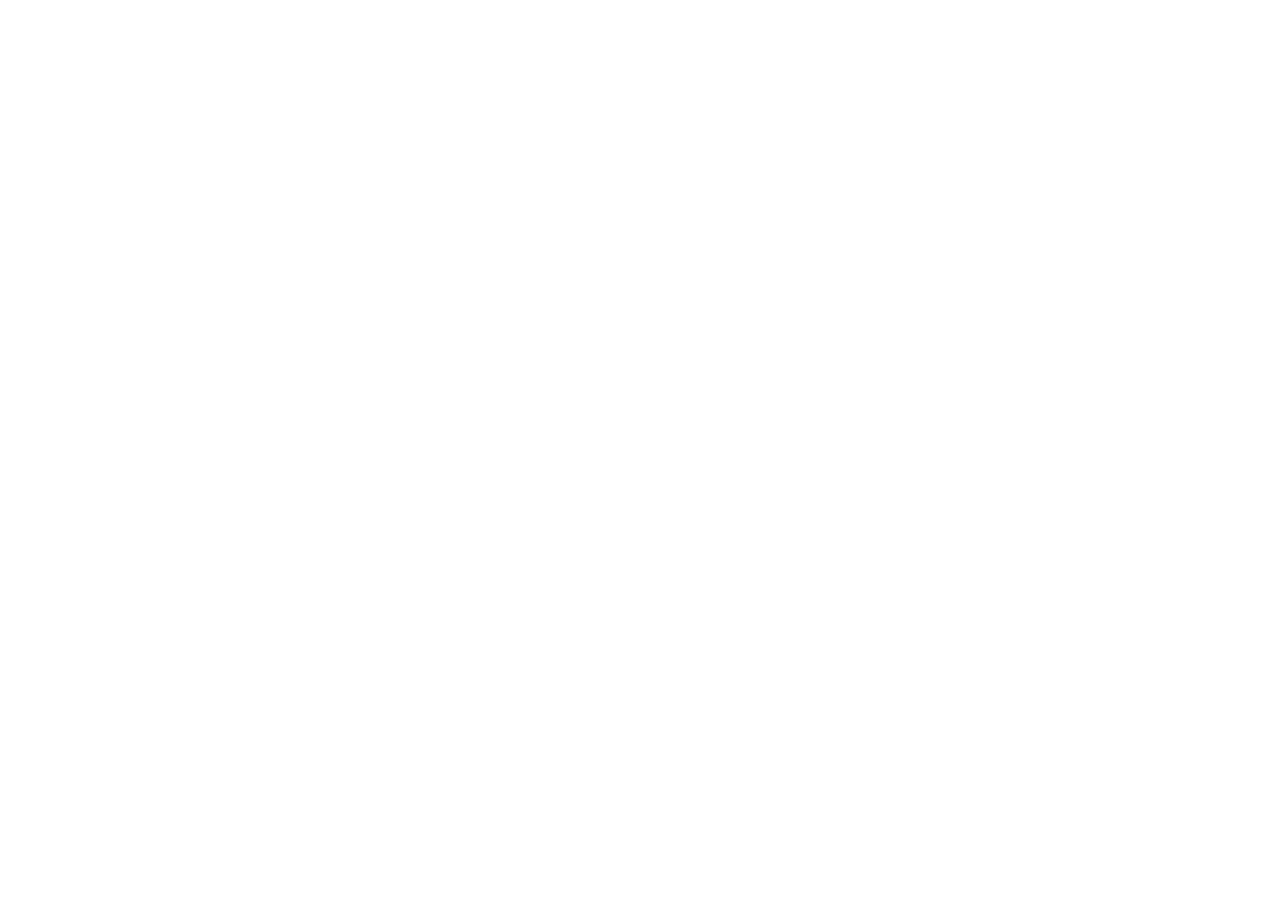
==== bank.html @ f5669d85 "new html file is added" ====
<!DOCTYPE html>
<html lang="en">

<head>
    <meta charset="UTF-8">
    <meta name="viewport" content="width=device-width, initial-scale=1.0">
    <link rel="stylesheet" href="./style.css">
    <title>Baap er Bank</title>
</head>


<body>
    <script src="./index.js"></script>
</body>

</html>
---- style.css ----
* {
    margin: 0px;
    padding: 0px;
    box-sizing: border-box;
}

#heading-bank {
    font-size: 35px;
    font-family: Verdana, Geneva, Tahoma, sans-serif;
    text-align: center;
    margin-top: 35px;
    color: purple;
}

#partial-heading {
    color: crimson;
}

#bank-section {
    width: 70%;
    background-color: aquamarine;
    margin: 35px auto;
    padding: 30px 30px;
    border-radius: 5px;
    box-shadow: rgba(0, 0, 0, 0.24) 0px 3px 8px;
}

#login-heading {
    font-size: 23px;
    margin-bottom: 10px;
}

#user-email,
#user-password {
    border-radius: 5px;
    width: 55%;
    padding: 7px 10px;
    border: 0px;
    outline: 0px;
    margin-top: 10px;
}

#button-submit {
    background-color: #EA4C89;
    border-radius: 8px;
    border-style: none;
    margin-top: 15px;
    color: #FFFFFF;
    cursor: pointer;
    font-size: 15px;
    font-weight: bolder;
    height: 40px;
    padding: 10px 20px;
    text-align: center;
}

#button-submit:hover {
    background-color: #F082AC;
}
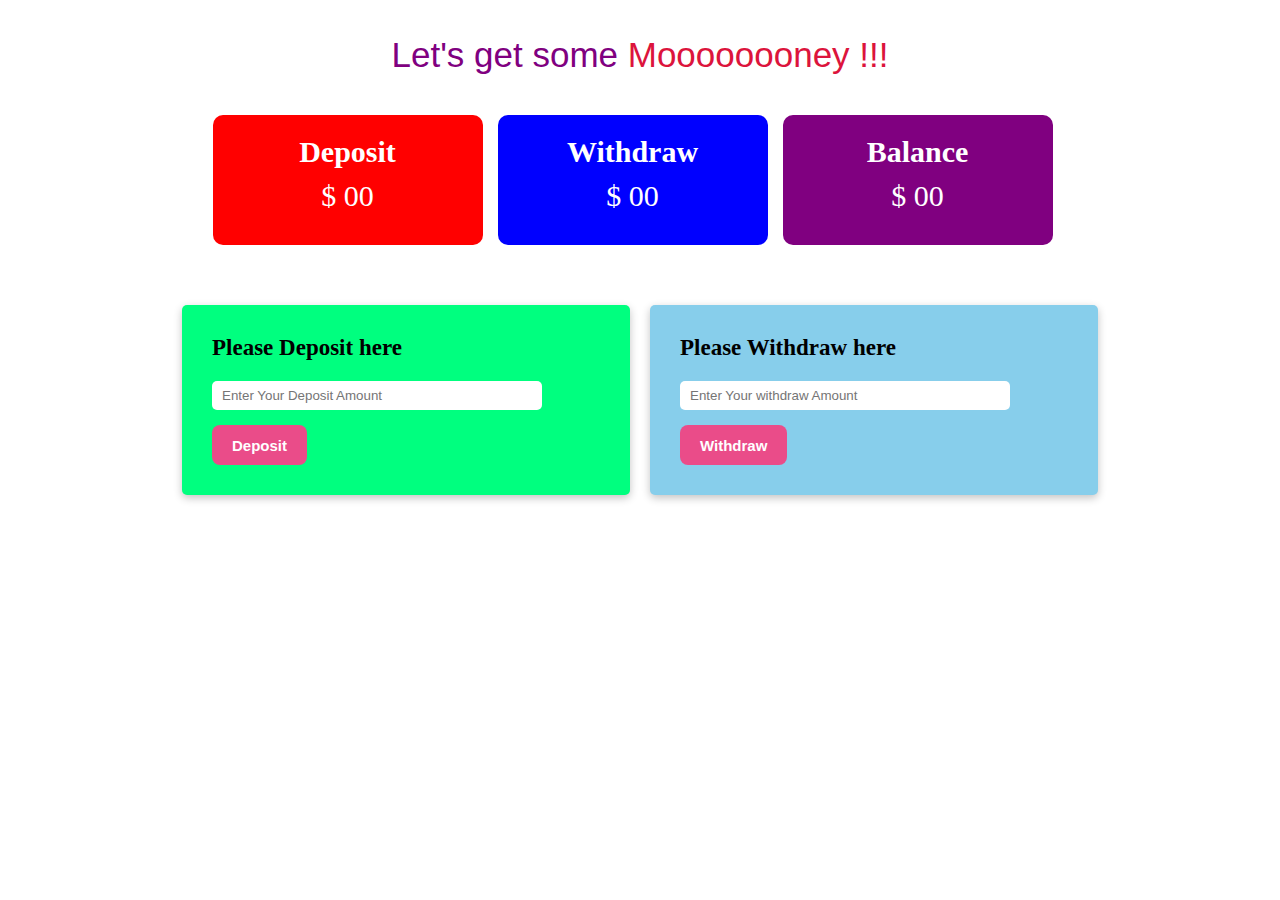
==== commit 5548f196: "baap er bank er main hlml part is added" ====
--- a/bank.html
+++ b/bank.html
@@ -7,9 +7,37 @@
     <link rel="stylesheet" href="./style.css">
     <title>Baap er Bank</title>
 </head>
-
+<header id="header-money">Let's get some <span id="partial-money">Moooooooney !!!</span></header>
 
 <body>
+    <section id="some-money-section">
+        <div id="deposit-division">
+            <h1 id="deposit-title">Deposit</h1>
+            <p id="deposit-money"><span>$ </span>00</p>
+        </div>
+        <div id="withdraw-division">
+            <h1 id="deposit-title">Withdraw</h1>
+            <p id="deposit-money"><span>$ </span>00</p>
+        </div>
+        <div id="balance-division">
+            <h1 id="deposit-title">Balance</h1>
+            <p id="deposit-money"><span>$ </span>00</p>
+        </div>
+    </section>
+    <section id="calculation">
+        <div id="deposit-calculation">
+            <h1 id="login-heading">Please Deposit here</h1>
+            <input type="number" id="deposit-amount" placeholder="Enter Your Deposit Amount">
+            <br>
+            <button type="button" id="button-submit">Deposit</button>
+        </div>
+        <div id="withdraw-calculation">
+            <h1 id="login-heading">Please Withdraw here</h1>
+            <input type="number" id="withdraw-amount" placeholder="Enter Your withdraw Amount">
+            <br>
+            <button type="button" id="button-submit">Withdraw</button>
+        </div>
+    </section>
     <script src="./index.js"></script>
 </body>
 
--- a/style.css
+++ b/style.css
@@ -4,7 +4,8 @@
     box-sizing: border-box;
 }
 
-#heading-bank {
+#heading-bank,
+#header-money {
     font-size: 35px;
     font-family: Verdana, Geneva, Tahoma, sans-serif;
     text-align: center;
@@ -12,7 +13,8 @@
     color: purple;
 }
 
-#partial-heading {
+#partial-heading,
+#partial-money {
     color: crimson;
 }
 
@@ -56,4 +58,94 @@
 
 #button-submit:hover {
     background-color: #F082AC;
+}
+
+#some-money-section {
+    width: 80%;
+    background-color: white;
+    padding: 40px 20px;
+    margin: 0px auto;
+    display: flex;
+    justify-content: center;
+
+}
+
+#deposit-division {
+    height: 130px;
+    width: 270px;
+    background-color: red;
+    border-radius: 10px;
+    color: white;
+    margin-right: 15px;
+}
+
+#deposit-title {
+    font-size: 30px;
+    text-align: center;
+    padding-top: 20px;
+
+}
+
+#deposit-money {
+    font-size: 30px;
+    text-align: center;
+    margin-top: 10px;
+}
+
+#withdraw-division {
+    height: 130px;
+    width: 270px;
+    background-color: blue;
+    border-radius: 10px;
+    color: white;
+    margin-right: 15px;
+}
+
+#balance-division {
+    height: 130px;
+    width: 270px;
+    background-color: purple;
+    border-radius: 10px;
+    color: white;
+    margin-right: 15px;
+}
+
+
+
+#deposit-calculation {
+    width: 35%;
+    background-color: springgreen;
+    padding: 30px 30px;
+    border-radius: 5px;
+    box-shadow: rgba(0, 0, 0, 0.24) 0px 3px 8px;
+}
+
+#withdraw-calculation {
+    width: 35%;
+    background-color: skyblue;
+    padding: 30px 30px;
+    border-radius: 5px;
+    box-shadow: rgba(0, 0, 0, 0.24) 0px 3px 8px;
+}
+
+input::-webkit-inner-spin-button {
+    -webkit-appearance: none;
+    margin: 0;
+}
+
+#deposit-amount,
+#withdraw-amount {
+    border-radius: 5px;
+    width: 85%;
+    padding: 7px 10px;
+    border: 0px;
+    outline: 0px;
+    margin-top: 10px;
+}
+
+#calculation {
+    display: flex;
+    gap: 20px;
+    justify-content: center;
+    margin-top: 20px;
 }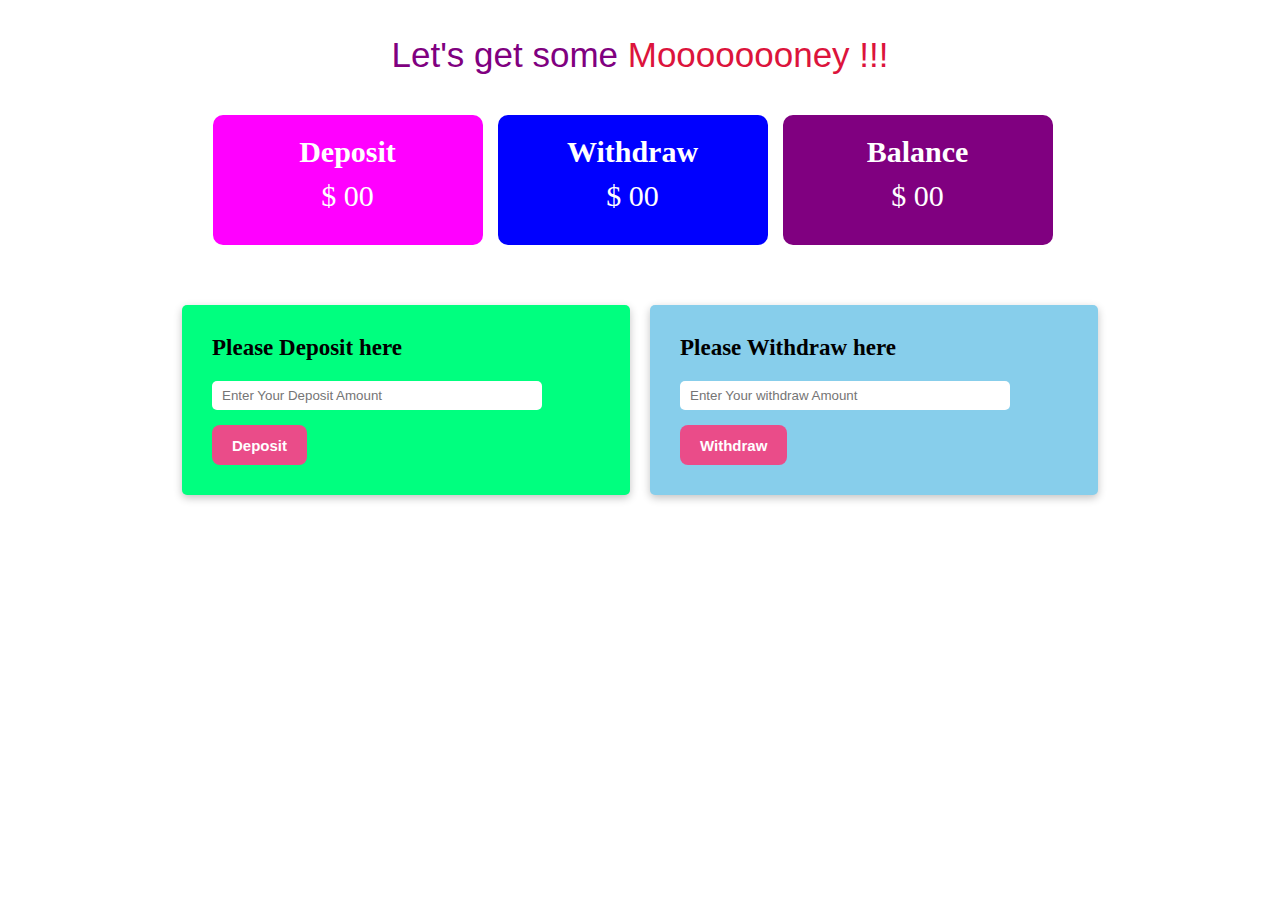
==== commit a07532a9: "something is added" ====
--- a/bank.html
+++ b/bank.html
@@ -13,15 +13,15 @@
     <section id="some-money-section">
         <div id="deposit-division">
             <h1 id="deposit-title">Deposit</h1>
-            <p id="deposit-money"><span>$ </span>00</p>
+            <p id="deposit-money">$ <span>00</span></p>
         </div>
         <div id="withdraw-division">
             <h1 id="deposit-title">Withdraw</h1>
-            <p id="deposit-money"><span>$ </span>00</p>
+            <p id="deposit-money">$ <span>00</span></p>
         </div>
         <div id="balance-division">
             <h1 id="deposit-title">Balance</h1>
-            <p id="deposit-money"><span>$ </span>00</p>
+            <p id="deposit-money"> $ <span>00</span></p>
         </div>
     </section>
     <section id="calculation">
--- a/style.css
+++ b/style.css
@@ -73,7 +73,7 @@
 #deposit-division {
     height: 130px;
     width: 270px;
-    background-color: red;
+    background-color: magenta;
     border-radius: 10px;
     color: white;
     margin-right: 15px;
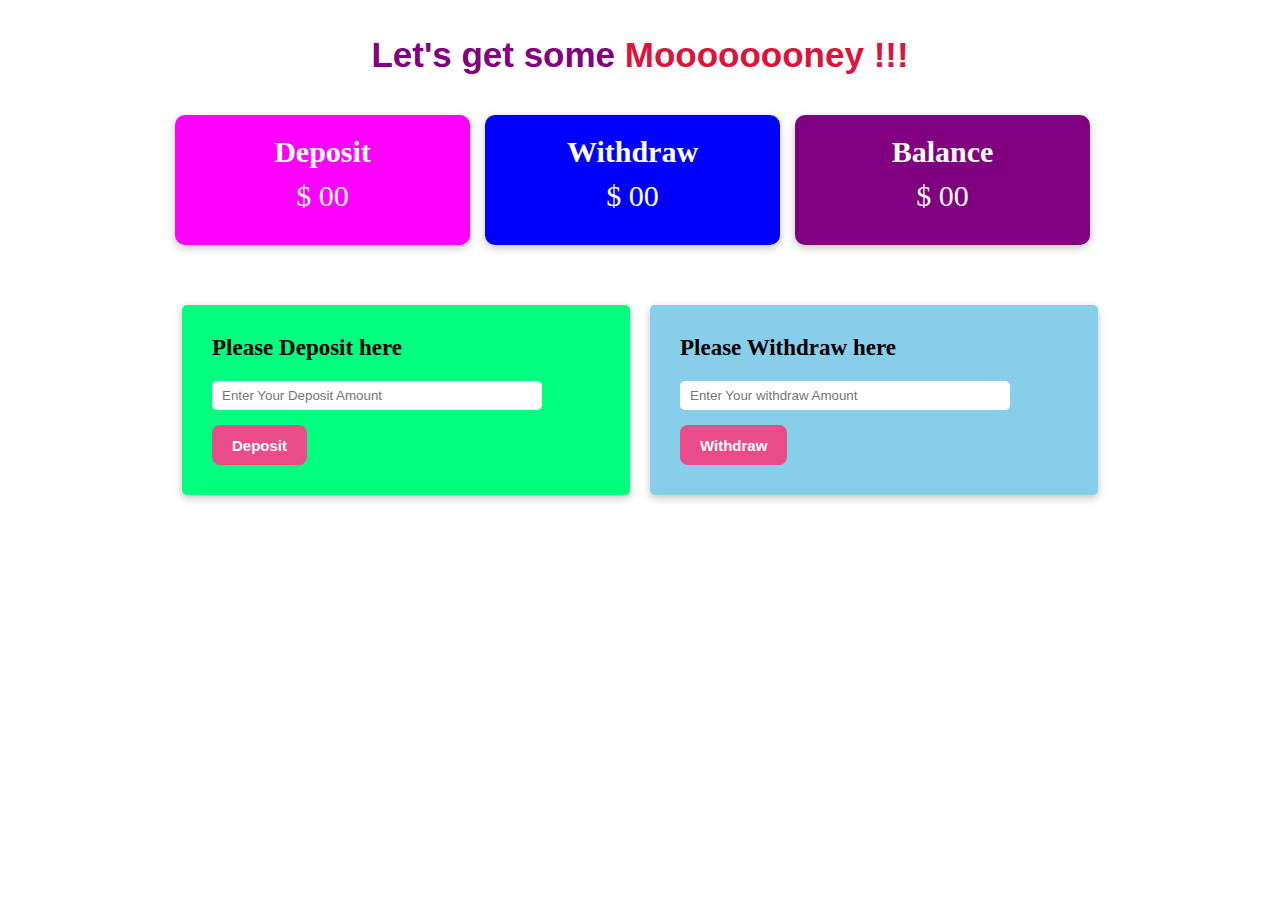
==== commit 3104a3db: "html part is totally completed" ====
--- a/bank.html
+++ b/bank.html
@@ -7,7 +7,9 @@
     <link rel="stylesheet" href="./style.css">
     <title>Baap er Bank</title>
 </head>
-<header id="header-money">Let's get some <span id="partial-money">Moooooooney !!!</span></header>
+<header>
+    <h1 id="header-money">Let's get some <span id="partial-money">Moooooooney !!!</span></h1>
+</header>
 
 <body>
     <section id="some-money-section">
--- a/style.css
+++ b/style.css
@@ -72,11 +72,12 @@
 
 #deposit-division {
     height: 130px;
-    width: 270px;
+    width: 295px;
     background-color: magenta;
     border-radius: 10px;
     color: white;
     margin-right: 15px;
+    box-shadow: rgba(0, 0, 0, 0.24) 0px 3px 8px;
 }
 
 #deposit-title {
@@ -94,20 +95,22 @@
 
 #withdraw-division {
     height: 130px;
-    width: 270px;
+    width: 295px;
     background-color: blue;
     border-radius: 10px;
     color: white;
     margin-right: 15px;
+    box-shadow: rgba(0, 0, 0, 0.24) 0px 3px 8px;
 }
 
 #balance-division {
     height: 130px;
-    width: 270px;
+    width: 295px;
     background-color: purple;
     border-radius: 10px;
     color: white;
     margin-right: 15px;
+    box-shadow: rgba(0, 0, 0, 0.24) 0px 3px 8px;
 }
 
 
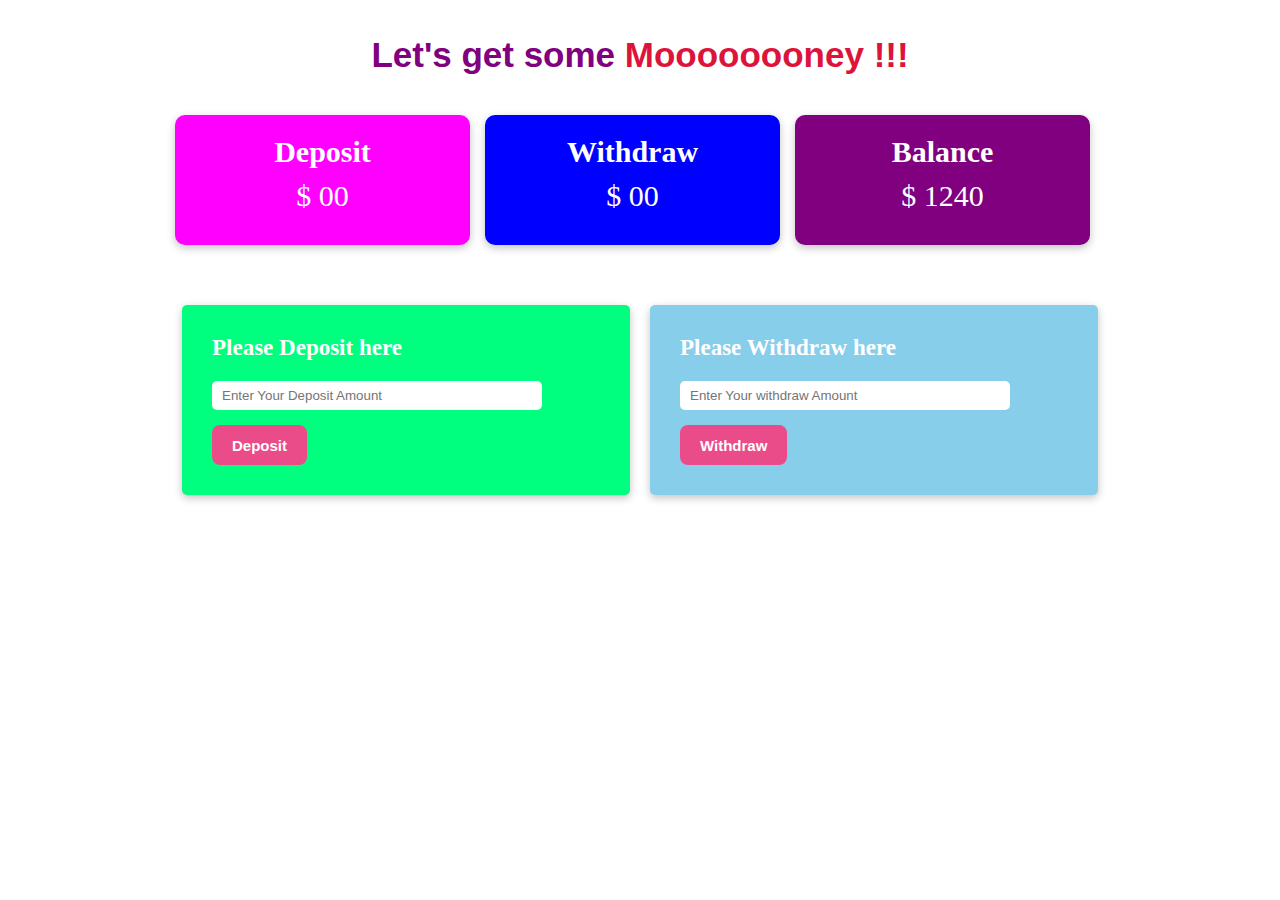
==== commit 576128dc: "deposit section is about completed" ====
--- a/bank.html
+++ b/bank.html
@@ -15,7 +15,7 @@
     <section id="some-money-section">
         <div id="deposit-division">
             <h1 id="deposit-title">Deposit</h1>
-            <p id="deposit-money">$ <span>00</span></p>
+            <p id="deposit-money">$ <span id="deposit-store">00</span></p>
         </div>
         <div id="withdraw-division">
             <h1 id="deposit-title">Withdraw</h1>
@@ -23,7 +23,7 @@
         </div>
         <div id="balance-division">
             <h1 id="deposit-title">Balance</h1>
-            <p id="deposit-money"> $ <span>00</span></p>
+            <p id="deposit-money"> $ <span id="balance-stored">1240</span></p>
         </div>
     </section>
     <section id="calculation">
@@ -31,16 +31,16 @@
             <h1 id="login-heading">Please Deposit here</h1>
             <input type="number" id="deposit-amount" placeholder="Enter Your Deposit Amount">
             <br>
-            <button type="button" id="button-submit">Deposit</button>
+            <button type="button" id="button-deposit">Deposit</button>
         </div>
         <div id="withdraw-calculation">
             <h1 id="login-heading">Please Withdraw here</h1>
             <input type="number" id="withdraw-amount" placeholder="Enter Your withdraw Amount">
             <br>
-            <button type="button" id="button-submit">Withdraw</button>
+            <button type="button" id="button-withdraw">Withdraw</button>
         </div>
     </section>
-    <script src="./index.js"></script>
+    <script src="./deposit.js"></script>
 </body>
 
 </html>--- a/style.css
+++ b/style.css
@@ -20,7 +20,8 @@
 
 #bank-section {
     width: 70%;
-    background-color: aquamarine;
+    height: 100%;
+    background-color: rgb(112, 45, 235);
     margin: 35px auto;
     padding: 30px 30px;
     border-radius: 5px;
@@ -30,6 +31,7 @@
 #login-heading {
     font-size: 23px;
     margin-bottom: 10px;
+    color: white;
 }
 
 #user-email,
@@ -42,7 +44,9 @@
     margin-top: 10px;
 }
 
-#button-submit {
+#button-submit,
+#button-deposit,
+#button-withdraw {
     background-color: #EA4C89;
     border-radius: 8px;
     border-style: none;
